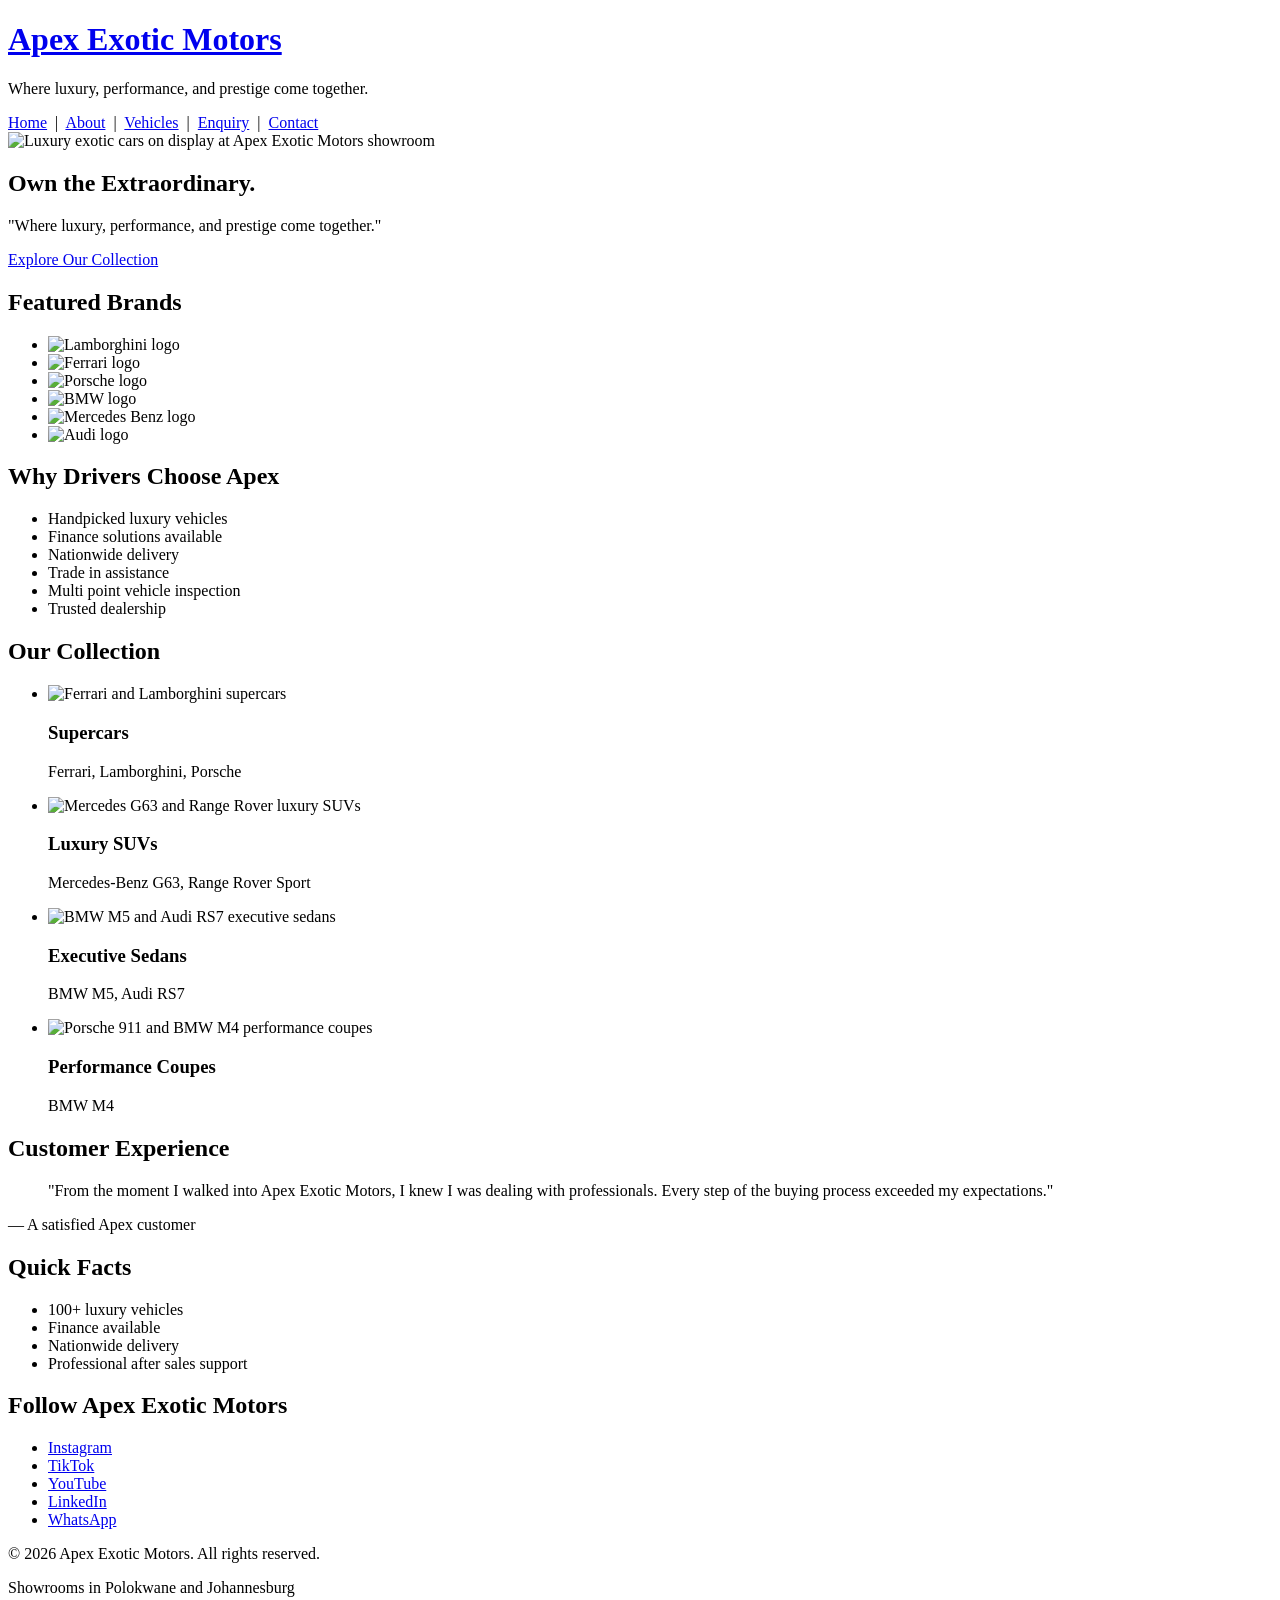
==== index.html @ 01f86de5 "Add files via upload" ====
<!DOCTYPE html>
<html lang="en">

<head>
    <meta charset="UTF-8">
    <meta name="viewport" content="width=device-width, initial-scale=1.0">
    <title>Apex Exotic Motors | Home - Luxury Vehicle Dealership</title>
    <!-- Part 2: External CSS linked to all pages -->
    <link rel="stylesheet" href="css/style.css">
</head>

<body>

    <!-- HEADER WITH LOGO AND NAVIGATION -->
    <!-- Fixed Part 1: Removed target="_blank" from internal links -->
    <header>
        <div id="logo"><a href="index.html">
            <h1>Apex Exotic Motors</h1>
        </a>
            <p>Where luxury, performance, and prestige come together.</p>
        </div>
        <nav>
            <a href="index.html">Home</a> &nbsp;|&nbsp;
            <a href="about.html">About</a> &nbsp;|&nbsp;
            <a href="products.html">Vehicles</a> &nbsp;|&nbsp;
            <a href="enquiry.html">Enquiry</a> &nbsp;|&nbsp;
            <a href="contact.html">Contact</a>
        </nav>
    </header>

    <!-- MAIN CONTENT -->
    <main>

        <!-- HERO BANNER -->
        <section id="hero-banner">
            <img src="images/aam.png" alt="Luxury exotic cars on display at Apex Exotic Motors showroom" width="800" height="400">
            <h2>Own the Extraordinary.</h2>
            <p>"Where luxury, performance, and prestige come together."</p>
            <a href="products.html">Explore Our Collection</a>
        </section>

        <!-- FEATURED BRANDS -->
        <section id="featured-brands">
            <h2>Featured Brands</h2>
            <ul>
                <li><img src="images/15.jpeg" alt="Lamborghini logo" width="100" height="80"></li>
                <li><img src="images/16.jpeg" alt="Ferrari logo" width="100" height="80"></li>
                <li><img src="images/14.jpeg" alt="Porsche logo" width="100" height="80"></li>
                <li><img src="images/13.jpeg" alt="BMW logo" width="100" height="80"></li>
                <li><img src="images/benz.jpeg" alt="Mercedes Benz logo" width="100" height="80"></li>
                <li><img src="images/audi.jpeg" alt="Audi logo" width="100" height="80"></li>
            </ul>
        </section>

        <!-- WHY DRIVERS CHOOSE APEX -->
        <section id="why-choose">
            <h2>Why Drivers Choose Apex</h2>
            <ul>
                <li>Handpicked luxury vehicles</li>
                <li>Finance solutions available</li>
                <li>Nationwide delivery</li>
                <li>Trade in assistance</li>
                <li>Multi point vehicle inspection</li>
                <li>Trusted dealership</li>
            </ul>
        </section>

        <!-- OUR COLLECTION -->
        <section id="collection">
            <h2>Our Collection</h2>
            <ul>
                <li>
                    <img src="images/5.jpeg" alt="Ferrari and Lamborghini supercars" width="200" height="200">
                    <h3>Supercars</h3>
                    <p>Ferrari, Lamborghini, Porsche</p>
                </li>
                <li>
                    <img src="images/10.jpeg" alt="Mercedes G63 and Range Rover luxury SUVs" width="200" height="200">
                    <h3>Luxury SUVs</h3>
                    <p>Mercedes-Benz G63, Range Rover Sport</p>
                </li>
                <li>
                    <img src="images/9.jpeg" alt="BMW M5 and Audi RS7 executive sedans" width="200" height="200">
                    <h3>Executive Sedans</h3>
                    <p>BMW M5, Audi RS7</p>
                </li>
                <li>
                    <img src="images/11.jpeg" alt="Porsche 911 and BMW M4 performance coupes" width="200" height="200">
                    <h3>Performance Coupes</h3>
                    <p>BMW M4</p>
                </li>
            </ul>
        </section>

        <!-- CUSTOMER EXPERIENCE -->
        <section id="customer-experience">
            <h2>Customer Experience</h2>
            <blockquote>
                "From the moment I walked into Apex Exotic Motors,
                I knew I was dealing with professionals. Every step
                of the buying process exceeded my expectations."
            </blockquote>
            <p>— A satisfied Apex customer</p>
        </section>

        <!-- QUICK FACTS -->
        <section id="quick-facts">
            <h2>Quick Facts</h2>
            <ul>
                <li>100+ luxury vehicles</li>
                <li>Finance available</li>
                <li>Nationwide delivery</li>
                <li>Professional after sales support</li>
            </ul>
        </section>

        <!-- SOCIAL MEDIA -->
        <section id="social-media">
            <h2>Follow Apex Exotic Motors</h2>
            <ul>
                <li>
                    <a href="https://www.instagram.com/sa_exotics/"
                       target="_blank"
                       rel="noopener noreferrer">
                        Instagram
                    </a>
                </li>
                <li>
                    <a href="https://www.tiktok.com/@n2autosandton"
                       target="_blank"
                       rel="noopener noreferrer">
                        TikTok
                    </a>
                </li>
                <li>
                    <a href="https://www.youtube.com/@carscoza"
                       target="_blank"
                       rel="noopener noreferrer">
                        YouTube
                    </a>
                </li>
                <li>
                    <a href="https://www.linkedin.com/company/scuderia-south-africa/"
                       target="_blank"
                       rel="noopener noreferrer">
                        LinkedIn
                    </a>
                </li>
                <li>
                    <a href="https://whatsapp.com/channel/0029VbDecRi30LKGhtcEcs2C"
                       target="_blank"
                       rel="noopener noreferrer">
                        WhatsApp
                    </a>
                </li>
            </ul>
        </section>

    </main>

    <!-- FOOTER -->
    <footer>
        <p>&copy; 2026 Apex Exotic Motors. All rights reserved.</p>
        <p>Showrooms in Polokwane and Johannesburg</p>
    </footer>

</body>
</html>
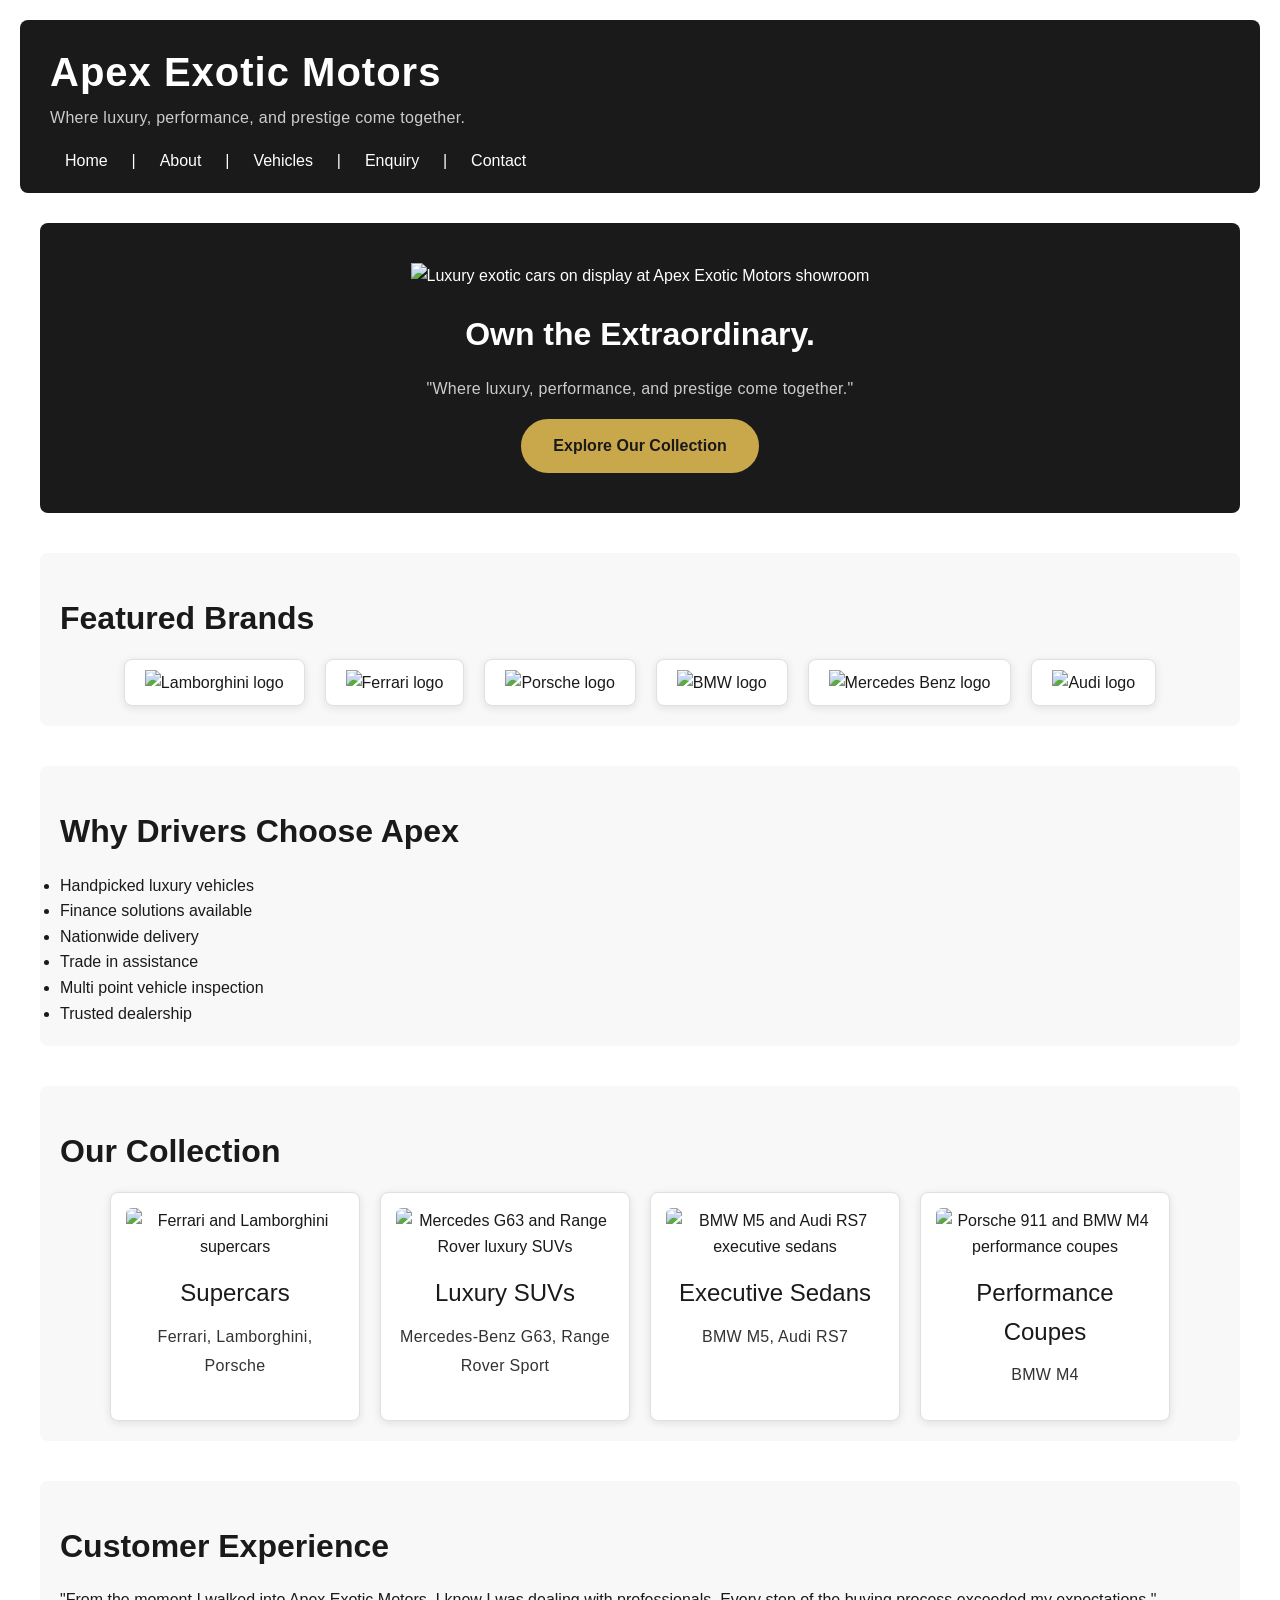
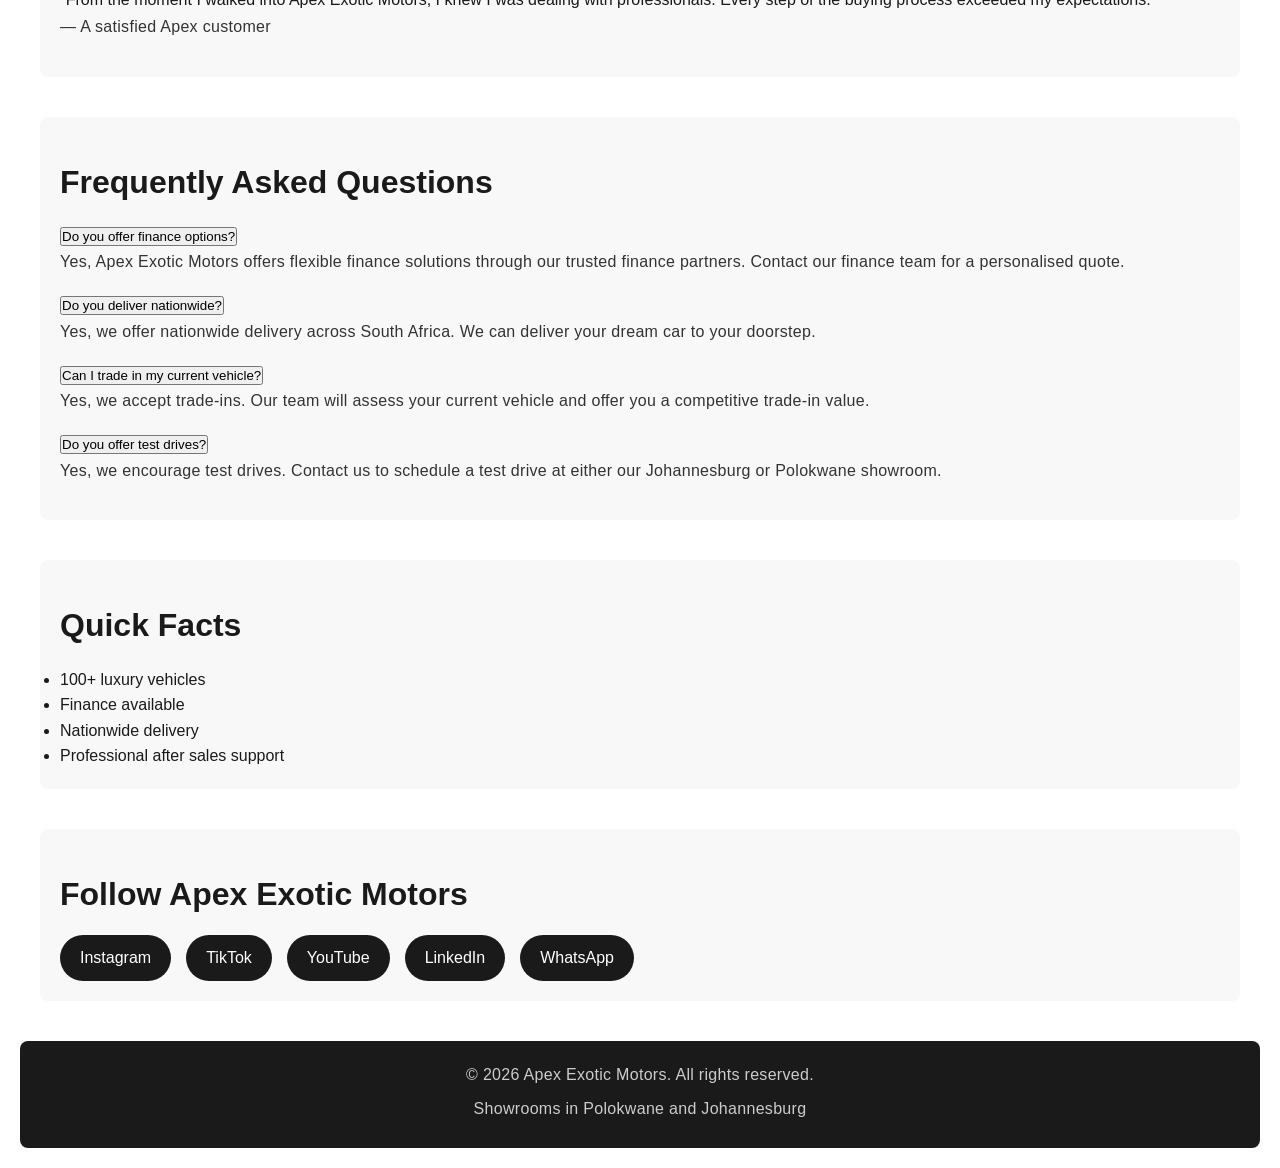
==== commit 69d751f9: "updating Htmls adding t js" ====
--- a/index.html
+++ b/index.html
@@ -4,19 +4,21 @@
 <head>
     <meta charset="UTF-8">
     <meta name="viewport" content="width=device-width, initial-scale=1.0">
-    <title>Apex Exotic Motors | Home - Luxury Vehicle Dealership</title>
-    <!-- Part 2: External CSS linked to all pages -->
+    <title>Apex Exotic Motors | Luxury Vehicle Dealership South Africa</title>
+    <meta name="description" content="Apex Exotic Motors is South Africa's premier luxury vehicle dealership. Browse supercars, luxury SUVs and executive cars.">
+    <meta name="keywords" content="luxury cars, supercars, Ferrari, Lamborghini, Porsche, BMW, Mercedes-Benz, Audi, car dealership, South Africa">
+    <meta name="author" content="Makgatspepe Mampuru">
     <link rel="stylesheet" href="css/style.css">
 </head>
 
 <body>
 
-    <!-- HEADER WITH LOGO AND NAVIGATION -->
-    <!-- Fixed Part 1: Removed target="_blank" from internal links -->
+    <!-- Header with logo and nav -->
     <header>
-        <div id="logo"><a href="index.html">
-            <h1>Apex Exotic Motors</h1>
-        </a>
+        <div id="logo">
+            <a href="index.html">
+                <h1>Apex Exotic Motors</h1>
+            </a>
             <p>Where luxury, performance, and prestige come together.</p>
         </div>
         <nav>
@@ -28,10 +30,9 @@
         </nav>
     </header>
 
-    <!-- MAIN CONTENT -->
     <main>
 
-        <!-- HERO BANNER -->
+        <!-- Hero banner -->
         <section id="hero-banner">
             <img src="images/aam.png" alt="Luxury exotic cars on display at Apex Exotic Motors showroom" width="800" height="400">
             <h2>Own the Extraordinary.</h2>
@@ -39,7 +40,7 @@
             <a href="products.html">Explore Our Collection</a>
         </section>
 
-        <!-- FEATURED BRANDS -->
+        <!-- Featured brands -->
         <section id="featured-brands">
             <h2>Featured Brands</h2>
             <ul>
@@ -52,7 +53,7 @@
             </ul>
         </section>
 
-        <!-- WHY DRIVERS CHOOSE APEX -->
+        <!-- Why choose us -->
         <section id="why-choose">
             <h2>Why Drivers Choose Apex</h2>
             <ul>
@@ -65,34 +66,34 @@
             </ul>
         </section>
 
-        <!-- OUR COLLECTION -->
+        <!-- Collection with lightbox -->
         <section id="collection">
             <h2>Our Collection</h2>
             <ul>
                 <li>
-                    <img src="images/5.jpeg" alt="Ferrari and Lamborghini supercars" width="200" height="200">
+                    <img src="images/5.jpeg" alt="Ferrari and Lamborghini supercars" width="200" height="200" class="gallery-item">
                     <h3>Supercars</h3>
                     <p>Ferrari, Lamborghini, Porsche</p>
                 </li>
                 <li>
-                    <img src="images/10.jpeg" alt="Mercedes G63 and Range Rover luxury SUVs" width="200" height="200">
+                    <img src="images/10.jpeg" alt="Mercedes G63 and Range Rover luxury SUVs" width="200" height="200" class="gallery-item">
                     <h3>Luxury SUVs</h3>
                     <p>Mercedes-Benz G63, Range Rover Sport</p>
                 </li>
                 <li>
-                    <img src="images/9.jpeg" alt="BMW M5 and Audi RS7 executive sedans" width="200" height="200">
+                    <img src="images/9.jpeg" alt="BMW M5 and Audi RS7 executive sedans" width="200" height="200" class="gallery-item">
                     <h3>Executive Sedans</h3>
                     <p>BMW M5, Audi RS7</p>
                 </li>
                 <li>
-                    <img src="images/11.jpeg" alt="Porsche 911 and BMW M4 performance coupes" width="200" height="200">
+                    <img src="images/11.jpeg" alt="Porsche 911 and BMW M4 performance coupes" width="200" height="200" class="gallery-item">
                     <h3>Performance Coupes</h3>
                     <p>BMW M4</p>
                 </li>
             </ul>
         </section>
 
-        <!-- CUSTOMER EXPERIENCE -->
+        <!-- Testimonial -->
         <section id="customer-experience">
             <h2>Customer Experience</h2>
             <blockquote>
@@ -103,7 +104,32 @@
             <p>— A satisfied Apex customer</p>
         </section>
 
-        <!-- QUICK FACTS -->
+        <!-- FAQ accordion -->
+        <section id="faq">
+            <h2>Frequently Asked Questions</h2>
+
+            <button class="accordion">Do you offer finance options?</button>
+            <div class="panel">
+                <p>Yes, Apex Exotic Motors offers flexible finance solutions through our trusted finance partners. Contact our finance team for a personalised quote.</p>
+            </div>
+
+            <button class="accordion">Do you deliver nationwide?</button>
+            <div class="panel">
+                <p>Yes, we offer nationwide delivery across South Africa. We can deliver your dream car to your doorstep.</p>
+            </div>
+
+            <button class="accordion">Can I trade in my current vehicle?</button>
+            <div class="panel">
+                <p>Yes, we accept trade-ins. Our team will assess your current vehicle and offer you a competitive trade-in value.</p>
+            </div>
+
+            <button class="accordion">Do you offer test drives?</button>
+            <div class="panel">
+                <p>Yes, we encourage test drives. Contact us to schedule a test drive at either our Johannesburg or Polokwane showroom.</p>
+            </div>
+        </section>
+
+        <!-- Quick facts -->
         <section id="quick-facts">
             <h2>Quick Facts</h2>
             <ul>
@@ -114,55 +140,27 @@
             </ul>
         </section>
 
-        <!-- SOCIAL MEDIA -->
+        <!-- Social media -->
         <section id="social-media">
             <h2>Follow Apex Exotic Motors</h2>
             <ul>
-                <li>
-                    <a href="https://www.instagram.com/sa_exotics/"
-                       target="_blank"
-                       rel="noopener noreferrer">
-                        Instagram
-                    </a>
-                </li>
-                <li>
-                    <a href="https://www.tiktok.com/@n2autosandton"
-                       target="_blank"
-                       rel="noopener noreferrer">
-                        TikTok
-                    </a>
-                </li>
-                <li>
-                    <a href="https://www.youtube.com/@carscoza"
-                       target="_blank"
-                       rel="noopener noreferrer">
-                        YouTube
-                    </a>
-                </li>
-                <li>
-                    <a href="https://www.linkedin.com/company/scuderia-south-africa/"
-                       target="_blank"
-                       rel="noopener noreferrer">
-                        LinkedIn
-                    </a>
-                </li>
-                <li>
-                    <a href="https://whatsapp.com/channel/0029VbDecRi30LKGhtcEcs2C"
-                       target="_blank"
-                       rel="noopener noreferrer">
-                        WhatsApp
-                    </a>
-                </li>
+                <li><a href="https://www.instagram.com/sa_exotics/" target="_blank" rel="noopener noreferrer">Instagram</a></li>
+                <li><a href="https://www.tiktok.com/@n2autosandton" target="_blank" rel="noopener noreferrer">TikTok</a></li>
+                <li><a href="https://www.youtube.com/@carscoza" target="_blank" rel="noopener noreferrer">YouTube</a></li>
+                <li><a href="https://www.linkedin.com/company/scuderia-south-africa/" target="_blank" rel="noopener noreferrer">LinkedIn</a></li>
+                <li><a href="https://whatsapp.com/channel/0029VbDecRi30LKGhtcEcs2C" target="_blank" rel="noopener noreferrer">WhatsApp</a></li>
             </ul>
         </section>
 
     </main>
 
-    <!-- FOOTER -->
     <footer>
         <p>&copy; 2026 Apex Exotic Motors. All rights reserved.</p>
         <p>Showrooms in Polokwane and Johannesburg</p>
     </footer>
 
+    <!-- JS files -->
+    <script src="js/script.js"></script>
+
 </body>
 </html>
--- a/css/style.css
+++ b/css/style.css
@@ -0,0 +1,642 @@
+/* CSS RESET
+   Resets default browser styles to ensure consistency across
+   different browsers. This is a simple reset that removes
+   default margin, padding, and sets box-sizing to border-box.*/
+
+* {
+    margin: 0;
+    padding: 0;
+    box-sizing: border-box;
+}
+
+/* DEFAULT STYLES (BASE STYLES)
+   These are the default styles applied to the entire website.
+   They set the font family, colour scheme, margins, and padding
+   for all elements. This creates a consistent look and feel.*/
+   
+
+body {
+    font-family: 'Arial', 'Helvetica', sans-serif;
+    font-size: 16px;
+    line-height: 1.6;
+    color: #1a1a1a;
+    background-color: #ffffff;
+    padding: 20px;
+}
+
+/* TYPOGRAPHY STYLES
+   These styles control the appearance of text elements.
+   They set font sizes, weights, and spacing for headings
+   and paragraphs to create a clear visual hierarchy.*/
+    
+
+h1 {
+    font-size: 2.5rem;
+    font-weight: 700;
+    color: #1a1a1a;
+    letter-spacing: 1px;
+}
+
+h2 {
+    font-size: 2rem;
+    font-weight: 600;
+    color: #1a1a1a;
+    margin-top: 20px;
+    margin-bottom: 15px;
+}
+
+h3 {
+    font-size: 1.5rem;
+    font-weight: 500;
+    color: #1a1a1a;
+    margin-top: 15px;
+    margin-bottom: 10px;
+}
+
+p {
+    font-size: 1rem;
+    font-weight: 400;
+    line-height: 1.8;
+    color: #333333;
+    margin-bottom: 15px;
+    letter-spacing: 0.3px;
+}
+
+/*HEADER AND NAVIGATION STYLES
+   Styles for the header, logo, and navigation menu.
+   The navigation is displayed horizontally using flexbox.*/
+ 
+header {
+    background-color: #1a1a1a;
+    color: #ffffff;
+    padding: 20px 30px;
+    border-radius: 8px;
+    margin-bottom: 30px;
+}
+
+#logo h1 {
+    color: #ffffff;
+}
+
+#logo p {
+    color: #cccccc;
+}
+
+nav {
+    margin-top: 15px;
+}
+
+nav a {
+    color: #ffffff;
+    text-decoration: none;
+    font-weight: 500;
+    padding: 8px 15px;
+    border-radius: 4px;
+    transition: background-color 0.3s ease, color 0.3s ease;
+}
+
+/* Pseudo-classes: Hover effect for navigation links */
+nav a:hover {
+    background-color: #c9a84c;
+    color: #1a1a1a;
+}
+
+/* Pseudo-classes: Focus effect for accessibility */
+nav a:focus {
+    outline: 2px solid #c9a84c;
+    outline-offset: 2px;
+}
+
+/* Pseudo-classes: Active effect when clicked */
+nav a:active {
+    background-color: #a88a3a;
+    color: #ffffff;
+}
+
+/* LAYOUT STRUCTURE (CSS GRID / FLEXBOX)
+   Uses CSS Grid and Flexbox to create a responsive layout.
+   The main content is structured using sections that will
+   be styled with grid or flexbox for desktop.*/
+   
+
+main {
+    max-width: 1200px;
+    margin: 0 auto;
+}
+
+/* Each section is displayed as a block with spacing */
+section {
+    margin-bottom: 40px;
+    padding: 20px;
+    background-color: #f8f8f8;
+    border-radius: 8px;
+}
+
+/* VISUAL STYLES
+   Styles for colours, backgrounds, borders, and shadows.
+   These add visual appeal and make the website look professional.*/
+   
+
+/* Hero banner specific styles */
+#hero-banner {
+    background-color: #1a1a1a;
+    color: #ffffff;
+    text-align: center;
+    padding: 40px 20px;
+}
+
+#hero-banner h2 {
+    color: #ffffff;
+}
+
+#hero-banner p {
+    color: #cccccc;
+}
+
+#hero-banner a {
+    display: inline-block;
+    background-color: #c9a84c;
+    color: #1a1a1a;
+    padding: 12px 30px;
+    border-radius: 30px;
+    text-decoration: none;
+    font-weight: 600;
+    border: 2px solid #c9a84c;
+    transition: background-color 0.3s ease, color 0.3s ease, border-color 0.3s ease;
+}
+
+/* Pseudo-class: Hover effect for call-to-action button */
+#hero-banner a:hover {
+    background-color: #1a1a1a;
+    color: #c9a84c;
+    border-color: #c9a84c;
+}
+
+/* Featured brands: logos displayed in a grid */
+#featured-brands ul {
+    display: flex;
+    flex-wrap: wrap;
+    justify-content: center;
+    gap: 20px;
+    list-style: none;
+}
+
+#featured-brands ul li {
+    background-color: #ffffff;
+    padding: 10px 20px;
+    border-radius: 8px;
+    box-shadow: 0 2px 8px rgba(0, 0, 0, 0.1);
+    border: 1px solid #e0e0e0;
+    transition: transform 0.3s ease, box-shadow 0.3s ease;
+}
+
+/* Pseudo-class: Hover effect for brand logos */
+#featured-brands ul li:hover {
+    transform: translateY(-5px);
+    box-shadow: 0 4px 15px rgba(0, 0, 0, 0.15);
+}
+
+/* Collection section: uses flexbox for layout */
+#collection ul {
+    display: flex;
+    flex-wrap: wrap;
+    gap: 20px;
+    list-style: none;
+    justify-content: center;
+}
+
+#collection ul li {
+    background-color: #ffffff;
+    padding: 15px;
+    border-radius: 8px;
+    box-shadow: 0 2px 8px rgba(0, 0, 0, 0.1);
+    border: 1px solid #e0e0e0;
+    text-align: center;
+    flex: 1 1 200px;
+    max-width: 250px;
+    transition: transform 0.3s ease, box-shadow 0.3s ease;
+}
+
+/* Pseudo-class: Hover effect for collection items */
+#collection ul li:hover {
+    transform: translateY(-5px);
+    box-shadow: 0 4px 15px rgba(0, 0, 0, 0.15);
+}
+
+#collection ul li img {
+    border-radius: 6px;
+}
+
+/*TABLE STYLES
+   Styles for comparison table and business hours table. */
+
+table {
+    width: 100%;
+    border-collapse: collapse;
+    background-color: #ffffff;
+    border-radius: 8px;
+    overflow: hidden;
+    box-shadow: 0 2px 8px rgba(0, 0, 0, 0.1);
+}
+
+th {
+    background-color: #1a1a1a;
+    color: #ffffff;
+    padding: 12px 15px;
+    text-align: left;
+}
+
+td {
+    padding: 10px 15px;
+    border-bottom: 1px solid #e0e0e0;
+}
+
+tr:hover {
+    background-color: #f5f0e8;
+}
+
+/*FORM STYLES
+   Styles for enquiry and contact forms. */
+
+form {
+    background-color: #ffffff;
+    padding: 30px;
+    border-radius: 8px;
+    box-shadow: 0 2px 8px rgba(0, 0, 0, 0.1);
+}
+
+label {
+    font-weight: 600;
+    display: inline-block;
+    margin-top: 10px;
+}
+
+input[type="text"],
+input[type="email"],
+input[type="tel"],
+input[type="number"],
+input[type="date"],
+select,
+textarea {
+    width: 100%;
+    max-width: 400px;
+    padding: 10px 12px;
+    border: 1px solid #cccccc;
+    border-radius: 6px;
+    font-size: 1rem;
+    transition: border-color 0.3s ease, box-shadow 0.3s ease;
+}
+
+/* Pseudo-class: Focus effect for form inputs */
+input:focus,
+select:focus,
+textarea:focus {
+    border-color: #c9a84c;
+    outline: none;
+    box-shadow: 0 0 0 3px rgba(201, 168, 76, 0.2);
+}
+
+input[type="submit"] {
+    background-color: #c9a84c;
+    color: #1a1a1a;
+    padding: 12px 30px;
+    border: none;
+    border-radius: 30px;
+    font-weight: 600;
+    cursor: pointer;
+    font-size: 1rem;
+    transition: background-color 0.3s ease, color 0.3s ease;
+    margin-top: 15px;
+}
+
+/* Pseudo-class: Hover effect for submit button */
+input[type="submit"]:hover {
+    background-color: #1a1a1a;
+    color: #c9a84c;
+}
+
+/*SOCIAL MEDIA STYLES */
+
+#social-media ul {
+    list-style: none;
+    display: flex;
+    flex-wrap: wrap;
+    gap: 15px;
+}
+
+#social-media ul li a {
+    display: inline-block;
+    background-color: #1a1a1a;
+    color: #ffffff;
+    padding: 10px 20px;
+    border-radius: 30px;
+    text-decoration: none;
+    font-weight: 500;
+    transition: background-color 0.3s ease, transform 0.3s ease;
+}
+
+/* Pseudo-class: Hover effect for social media links */
+#social-media ul li a:hover {
+    background-color: #c9a84c;
+    color: #1a1a1a;
+    transform: scale(1.05);
+}
+
+/* FOOTER STYLES */
+
+footer {
+    background-color: #1a1a1a;
+    color: #cccccc;
+    text-align: center;
+    padding: 20px;
+    border-radius: 8px;
+    margin-top: 30px;
+}
+
+footer p {
+    color: #cccccc;
+    margin-bottom: 5px;
+}
+
+/* IFrame (Map) STYLES */
+    
+
+#map-location iframe {
+    border-radius: 8px;
+    box-shadow: 0 2px 8px rgba(0, 0, 0, 0.1);
+}
+
+/* 
+   RESPONSIVE DESIGN - MEDIA QUERIES
+   These styles adapt the website for different screen sizes.
+   Breakpoints: Tablet (768px and below), Mobile (480px and below)
+   
+
+/* TABLET BREAKPOINT (max-width: 768px) */
+@media (max-width: 768px) {
+
+    /* Typography adjustments for tablet */
+    h1 {
+        font-size: 2rem;
+    }
+
+    h2 {
+        font-size: 1.6rem;
+    }
+
+    h3 {
+        font-size: 1.2rem;
+    }
+
+    body {
+        padding: 15px;
+    }
+
+    header {
+        padding: 15px;
+    }
+
+    /* Navigation adjustments for tablet - more compact */
+    nav a {
+        padding: 6px 10px;
+        font-size: 0.9rem;
+    }
+
+    /* Collection - switch to 2 columns */
+    #collection ul li {
+        flex: 1 1 45%;
+        max-width: 45%;
+    }
+
+    /* Layout adjustments: make content more readable */
+    section {
+        padding: 15px;
+    }
+
+    /* Form adjustments */
+    input[type="text"],
+    input[type="email"],
+    input[type="tel"],
+    input[type="number"],
+    input[type="date"],
+    select,
+    textarea {
+        max-width: 100%;
+    }
+
+    /* Social media links wrap nicely */
+    #social-media ul {
+        gap: 10px;
+    }
+
+    #social-media ul li a {
+        padding: 8px 15px;
+        font-size: 0.9rem;
+    }
+}
+
+/* MOBILE BREAKPOINT (max-width: 480px) */
+@media (max-width: 480px) {
+
+    /* Typography adjustments for mobile - smaller text */
+    h1 {
+        font-size: 1.5rem;
+    }
+
+    h2 {
+        font-size: 1.3rem;
+    }
+
+    h3 {
+        font-size: 1rem;
+    }
+
+    p {
+        font-size: 0.9rem;
+        line-height: 1.6;
+    }
+
+    body {
+        padding: 10px;
+    }
+
+    header {
+        padding: 12px;
+        text-align: center;
+    }
+
+    /* Navigation adjustments for mobile - stack vertically or wrap */
+    nav {
+        display: flex;
+        flex-wrap: wrap;
+        justify-content: center;
+        gap: 5px;
+    }
+
+    nav a {
+        padding: 5px 10px;
+        font-size: 0.8rem;
+        display: inline-block;
+    }
+
+    /* Layout adjustments - single column for mobile */
+    #collection ul li {
+        flex: 1 1 100%;
+        max-width: 100%;
+    }
+
+    /* Featured brands - smaller logos */
+    #featured-brands ul li img {
+        width: 60px !important;
+        height: 50px !important;
+    }
+
+    /* Form adjustments - full width */
+    form {
+        padding: 15px;
+    }
+
+    input[type="text"],
+    input[type="email"],
+    input[type="tel"],
+    input[type="number"],
+    input[type="date"],
+    select,
+    textarea {
+        max-width: 100%;
+        font-size: 0.9rem;
+    }
+
+    input[type="submit"] {
+        width: 100%;
+        padding: 12px;
+    }
+
+    /* Table adjustments - smaller text */
+    table {
+        font-size: 0.85rem;
+    }
+
+    th,
+    td {
+        padding: 6px 10px;
+    }
+
+    /* Social media - stack vertically */
+    #social-media ul {
+        flex-direction: column;
+        align-items: center;
+    }
+
+    #social-media ul li a {
+        width: 100%;
+        text-align: center;
+    }
+
+    /* Map iframe adjusts */
+    #map-location iframe {
+        height: 250px;
+    }
+
+    /* Image adjustments - scale down for mobile */
+    #hero-banner img {
+        width: 100% !important;
+        height: auto !important;
+    }
+
+    #about-intro img {
+        width: 100% !important;
+        height: auto !important;
+    }
+
+    #founder img {
+        width: 100% !important;
+        height: auto !important;
+    }
+
+    /* Hero banner padding */
+    #hero-banner {
+        padding: 20px 10px;
+    }
+
+    #hero-banner a {
+        padding: 10px 20px;
+        font-size: 0.9rem;
+    }
+}
+/* PRODUCT CARDS (for products.html)
+   Matches the homepage collection style*/
+  
+
+#supercars ul,
+#luxury-suvs ul,
+#executive-cars ul {
+    display: flex;
+    flex-wrap: wrap;
+    gap: 20px;
+    list-style: none;
+    justify-content: center;
+}
+
+#supercars ul li,
+#luxury-suvs ul li,
+#executive-cars ul li {
+    background-color: #ffffff;
+    padding: 15px;
+    border-radius: 8px;
+    box-shadow: 0 2px 8px rgba(0, 0, 0, 0.1);
+    border: 1px solid #e0e0e0;
+    text-align: center;
+    flex: 1 1 200px;
+    max-width: 250px;
+    transition: transform 0.3s ease, box-shadow 0.3s ease;
+}
+
+/* HOVER effect - matches homepage */
+#supercars ul li:hover,
+#luxury-suvs ul li:hover,
+#executive-cars ul li:hover {
+    transform: translateY(-5px);
+    box-shadow: 0 4px 15px rgba(0, 0, 0, 0.15);
+}
+
+#supercars ul li img,
+#luxury-suvs ul li img,
+#executive-cars ul li img {
+    border-radius: 6px;
+}
+
+#supercars ul li h3,
+#luxury-suvs ul li h3,
+#executive-cars ul li h3 {
+    font-size: 1.1rem;
+    margin-top: 10px;
+    margin-bottom: 5px;
+}
+
+#supercars ul li p,
+#luxury-suvs ul li p,
+#executive-cars ul li p {
+    font-size: 0.9rem;
+    color: #666666;
+    margin-bottom: 0;
+}
+/* Logo link hover effect */
+#logo a {
+    text-decoration: none;
+    color: inherit;
+}
+
+#logo a:hover h1 {
+    color: #c9a84c;
+}
+
+/* Logo link hover effect */
+#logo a {
+    text-decoration: none;
+    color: inherit;
+}
+
+#logo a:hover h1 {
+    color: #c9a84c;
+}
